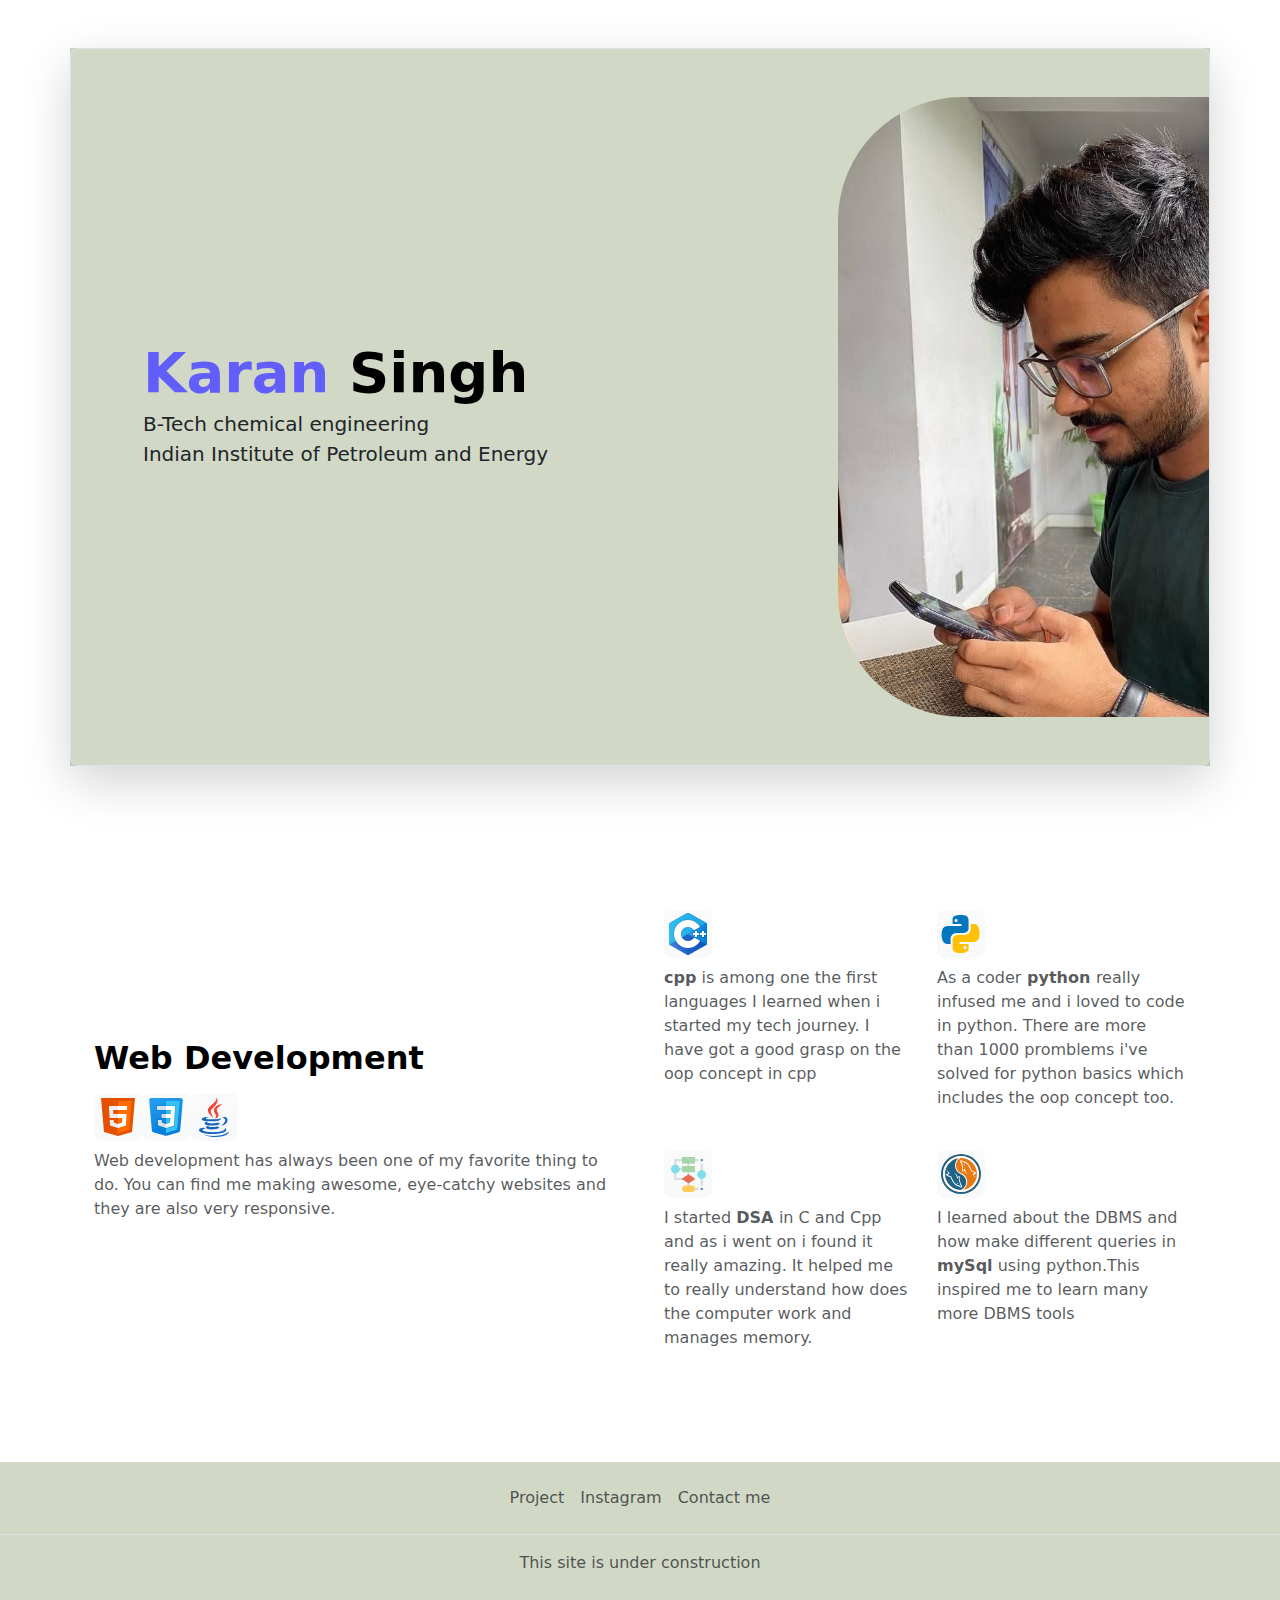
==== index.html @ 1cfde1f8 "Add files via upload" ====
<!DOCTYPE html>
<html lang="en">
    <head>
        <meta charset="UTF-8">
        <title>personal website</title>
        <link rel="stylesheet" href="./style.css">
        <link href="https://cdn.jsdelivr.net/npm/bootstrap@5.3.3/dist/css/bootstrap.min.css" rel="stylesheet" integrity="sha384-QWTKZyjpPEjISv5WaRU9OFeRpok6YctnYmDr5pNlyT2bRjXh0JMhjY6hW+ALEwIH" crossorigin="anonymous">
    </head>
    <body>
        <div class="container my-5 cont1">
            <div class="row p-4 pb-0 pe-lg-0 pt-lg-5 align-items-center rounded-3 border shadow-lg">
              <div class="col-lg-7 p-3 p-lg-5 pt-lg-3">
                <h1 class="display-4 fw-bold lh-1 text-body-emphasis"><span class="h1main ">Karan</span> Singh</h1>
                <p class="lead">B-Tech chemical engineering<br>Indian Institute of Petroleum and Energy</p>
              </div>
              <div class="col-lg-4 offset-lg-1 p-0 overflow-hidden  mb-5">
                  <img class="rounded-lg-3 imgkaran" src="./karan.jpg" alt="" width="620">
              </div>
            </div>
          </div>
          <div class="container px-4 py-5">    
            <div class="row row-cols-1 row-cols-md-2 align-items-md-center g-5 py-5">
              <div class="col d-flex flex-column align-items-start gap-2">
                <h2 class="fw-bold text-body-emphasis">Web Development</h2>
                <div class="apnaflex">
                <div class="feature-icon-small d-inline-flex align-items-center justify-content-center text-bg-light bg-gradient fs-4 rounded-3">
                    <svg xmlns="http://www.w3.org/2000/svg" x="0px" y="0px" width="100" height="100" viewBox="0 0 48 48">
                        <path fill="#E65100" d="M41,5H7l3,34l14,4l14-4L41,5L41,5z"></path><path fill="#FF6D00" d="M24 8L24 39.9 35.2 36.7 37.7 8z"></path><path fill="#FFF" d="M24,25v-4h8.6l-0.7,11.5L24,35.1v-4.2l4.1-1.4l0.3-4.5H24z M32.9,17l0.3-4H24v4H32.9z"></path><path fill="#EEE" d="M24,30.9v4.2l-7.9-2.6L15.7,27h4l0.2,2.5L24,30.9z M19.1,17H24v-4h-9.1l0.7,12H24v-4h-4.6L19.1,17z"></path>
                        </svg>
                </div>
                <div class="feature-icon-small d-inline-flex align-items-center justify-content-center text-bg-light bg-gradient fs-4 rounded-3">
                <svg xmlns="http://www.w3.org/2000/svg" x="0px" y="0px" width="100" height="100" viewBox="0 0 48 48">
                    <linearGradient id="TQDriqswrKwPOniLrPT12a_7gdY5qNXaKC0_gr1" x1="16.33" x2="32.293" y1="-2.748" y2="41.109" gradientUnits="userSpaceOnUse"><stop offset="0" stop-color="#2aa4f4"></stop><stop offset="1" stop-color="#007ad9"></stop></linearGradient><path fill="url(#TQDriqswrKwPOniLrPT12a_7gdY5qNXaKC0_gr1)" d="M7.192,7.176l2.627,29.77c0.109,1.237,0.97,2.28,2.164,2.621l10.643,3.041	c0.898,0.257,1.849,0.257,2.747,0l10.643-3.041c1.194-0.341,2.055-1.383,2.164-2.621l2.627-29.77C40.911,6.006,39.99,5,38.816,5	H9.184C8.01,5,7.089,6.006,7.192,7.176z"></path><path fill="#35c1f1" d="M24,8v31.9l9.876-2.822c0.797-0.228,1.371-0.924,1.443-1.749l2.286-26.242	C37.656,8.502,37.196,8,36.609,8H24z"></path><path fill="#fff" d="M33.1,13H24v4h4.9l-0.3,4H24v4h4.4l-0.3,4.5L24,30.9v4.2l7.9-2.6L32.6,21l0,0L33.1,13z"></path><path fill="#d6e0e9" d="M24,13v4h-8.9l-0.3-4H24z M19.4,21l0.2,4H24v-4H19.4z M19.8,27h-4l0.3,5.5l7.9,2.6v-4.2l-4.1-1.4	L19.8,27z"></path><path d="M33.1,13l-0.5,8l-0.7,11.5L24,35.1l-7.9-2.6L15.8,27h4l0.1,2.5l4.1,1.4l4.1-1.4l0.3-4.5H24h-4.4l-0.2-4H24h4.6l0.3-4H24 h-8.9l-0.3-4H24H33.1 M34.164,12H33.1H24h-9.2h-1.078l0.081,1.075l0.3,4L14.172,18H15.1H24h3.822l-0.15,2H24h-4.6h-1.051 l0.052,1.05l0.2,4L18.649,26H15.8h-1.056l0.058,1.054l0.3,5.5l0.037,0.682l0.649,0.214l7.9,2.6L24,36.153l0.313-0.103l7.9-2.6 l0.644-0.212l0.041-0.677l0.7-11.5l0.5-7.998L34.164,12L34.164,12z M20.761,26H24h3.331l-0.185,2.769L24,29.843l-3.128-1.068 l-0.073-1.815L20.761,26L20.761,26z" opacity=".05"></path><path d="M33.1,13l-0.5,8l-0.7,11.5L24,35.1l-7.9-2.6L15.8,27h4l0.1,2.5l4.1,1.4l4.1-1.4l0.3-4.5H24h-4.4l-0.2-4H24h4.6l0.3-4H24 h-8.9l-0.3-4H24H33.1 M33.632,12.5H33.1H24h-9.2h-0.539l0.04,0.537l0.3,4l0.035,0.463H15.1H24h4.361l-0.225,3H24h-4.6h-0.526 l0.026,0.525l0.2,4l0.024,0.475H19.6H24h3.866l-0.242,3.634L24,30.372l-3.614-1.234L20.3,26.98L20.28,26.5H19.8h-4h-0.528 l0.029,0.527l0.3,5.5l0.019,0.341l0.324,0.107l7.9,2.6L24,35.626l0.156-0.051l7.9-2.6l0.322-0.106l0.021-0.339l0.7-11.5l0.5-7.999 L33.632,12.5L33.632,12.5z" opacity=".07"></path>
                    </svg>
                </div>
                <div class="feature-icon-small d-inline-flex align-items-center justify-content-center text-bg-light bg-gradient fs-4 rounded-3">
                    <svg xmlns="http://www.w3.org/2000/svg" x="0px" y="0px" width="100" height="100" viewBox="0 0 48 48">
                        <path fill="#F44336" d="M23.65,24.898c-0.998-1.609-1.722-2.943-2.725-5.455C19.229,15.2,31.24,11.366,26.37,3.999c2.111,5.089-7.577,8.235-8.477,12.473C17.07,20.37,23.645,24.898,23.65,24.898z"></path><path fill="#F44336" d="M23.878,17.27c-0.192,2.516,2.229,3.857,2.299,5.695c0.056,1.496-1.447,2.743-1.447,2.743s2.728-0.536,3.579-2.818c0.945-2.534-1.834-4.269-1.548-6.298c0.267-1.938,6.031-5.543,6.031-5.543S24.311,11.611,23.878,17.27z"></path><g><path fill="#1565C0" d="M32.084 25.055c1.754-.394 3.233.723 3.233 2.01 0 2.901-4.021 5.643-4.021 5.643s6.225-.742 6.225-5.505C37.521 24.053 34.464 23.266 32.084 25.055zM29.129 27.395c0 0 1.941-1.383 2.458-1.902-4.763 1.011-15.638 1.147-15.638.269 0-.809 3.507-1.638 3.507-1.638s-7.773-.112-7.773 2.181C11.683 28.695 21.858 28.866 29.129 27.395z"></path><path fill="#1565C0" d="M27.935,29.571c-4.509,1.499-12.814,1.02-10.354-0.993c-1.198,0-2.974,0.963-2.974,1.889c0,1.857,8.982,3.291,15.63,0.572L27.935,29.571z"></path><path fill="#1565C0" d="M18.686,32.739c-1.636,0-2.695,1.054-2.695,1.822c0,2.391,9.76,2.632,13.627,0.205l-2.458-1.632C24.271,34.404,17.014,34.579,18.686,32.739z"></path><path fill="#1565C0" d="M36.281,36.632c0-0.936-1.055-1.377-1.433-1.588c2.228,5.373-22.317,4.956-22.317,1.784c0-0.721,1.807-1.427,3.477-1.093l-1.42-0.839C11.26,34.374,9,35.837,9,37.017C9,42.52,36.281,42.255,36.281,36.632z"></path><path fill="#1565C0" d="M39,38.604c-4.146,4.095-14.659,5.587-25.231,3.057C24.341,46.164,38.95,43.628,39,38.604z"></path></g>
                        </svg>
                    </div>
                </div>
                <p class="text-body-secondary">Web development has always been one of my favorite thing to do. You can find me making awesome, eye-catchy websites and they are also very responsive.</p>
              </div>
        
              <div class="col">
                <div class="row row-cols-1 row-cols-sm-2 g-4">
                  <div class="col d-flex flex-column gap-2">
                    <div class="feature-icon-small d-inline-flex align-items-center justify-content-center text-bg-light bg-gradient fs-4 rounded-3">
                        <svg xmlns="http://www.w3.org/2000/svg" x="0px" y="0px" width="100" height="100" viewBox="0 0 48 48">
                            <linearGradient id="Ey3AfYdg0JtJGx7I73Eu7a_TpULddJc4gTh_gr1" x1="5" x2="43" y1="24" y2="24" gradientUnits="userSpaceOnUse"><stop offset=".002" stop-color="#427fdb"></stop><stop offset=".397" stop-color="#2668cb"></stop><stop offset=".763" stop-color="#1358bf"></stop><stop offset="1" stop-color="#0c52bb"></stop></linearGradient><path fill="url(#Ey3AfYdg0JtJGx7I73Eu7a_TpULddJc4gTh_gr1)" fill-rule="evenodd" d="M22.903,3.286c0.679-0.381,1.515-0.381,2.193,0	c3.355,1.883,13.451,7.551,16.807,9.434C42.582,13.1,43,13.804,43,14.566c0,3.766,0,15.101,0,18.867	c0,0.762-0.418,1.466-1.097,1.847c-3.355,1.883-13.451,7.551-16.807,9.434c-0.679,0.381-1.515,0.381-2.193,0	c-3.355-1.883-13.451-7.551-16.807-9.434C5.418,34.899,5,34.196,5,33.434c0-3.766,0-15.101,0-18.867	c0-0.762,0.418-1.466,1.097-1.847C9.451,10.837,19.549,5.169,22.903,3.286z" clip-rule="evenodd"></path><linearGradient id="Ey3AfYdg0JtJGx7I73Eu7b_TpULddJc4gTh_gr2" x1="5" x2="42.487" y1="18.702" y2="18.702" gradientUnits="userSpaceOnUse"><stop offset="0" stop-color="#32bdef"></stop><stop offset="1" stop-color="#1ea2e4"></stop></linearGradient><path fill="url(#Ey3AfYdg0JtJGx7I73Eu7b_TpULddJc4gTh_gr2)" fill-rule="evenodd" d="M5.304,34.404C5.038,34.048,5,33.71,5,33.255c0-3.744,0-15.014,0-18.759c0-0.758,0.417-1.458,1.094-1.836	c3.343-1.872,13.405-7.507,16.748-9.38c0.677-0.379,1.594-0.371,2.271,0.008c3.343,1.872,13.371,7.459,16.714,9.331	c0.27,0.152,0.476,0.335,0.66,0.576L5.304,34.404z" clip-rule="evenodd"></path><path fill="#fff" fill-rule="evenodd" d="M24,10c7.727,0,14,6.273,14,14s-6.273,14-14,14s-14-6.273-14-14	S16.273,10,24,10z M24,17c3.863,0,7,3.136,7,7c0,3.863-3.137,7-7,7s-7-3.137-7-7C17,20.136,20.136,17,24,17z" clip-rule="evenodd"></path><linearGradient id="Ey3AfYdg0JtJGx7I73Eu7c_TpULddJc4gTh_gr3" x1="23.593" x2="43" y1="23.852" y2="23.852" gradientUnits="userSpaceOnUse"><stop offset="0" stop-color="#2aa4f4"></stop><stop offset="1" stop-color="#007ad9"></stop></linearGradient><path fill="url(#Ey3AfYdg0JtJGx7I73Eu7c_TpULddJc4gTh_gr3)" fill-rule="evenodd" d="M42.485,13.205c0.516,0.483,0.506,1.211,0.506,1.784c0,3.795-0.032,14.589,0.009,18.384c0.004,0.396-0.127,0.813-0.323,1.127	L23.593,24L42.485,13.205z" clip-rule="evenodd"></path><g opacity=".05"><path d="M33,21v2h2v2h-2v2h-2v-2h-2v-2h2v-2H33 M34,20h-1h-2h-1v1v1h-1h-1v1v2v1h1h1v1v1h1h2h1v-1v-1h1h1v-1v-2v-1h-1h-1v-1V20 L34,20z"></path><path d="M40,21v2h2v2h-2v2h-2v-2h-2v-2h2v-2H40 M41,20h-1h-2h-1v1v1h-1h-1v1v2v1h1h1v1v1h1h2h1v-1v-1h1h1v-1v-2v-1h-1h-1v-1V20 L41,20z"></path></g><g opacity=".07"><path d="M33,21v2h2v2h-2v2h-2v-2h-2v-2h2v-2H33 M33.5,20.5H33h-2h-0.5V21v1.5H29h-0.5V23v2v0.5H29h1.5V27v0.5H31h2h0.5V27v-1.5H35 h0.5V25v-2v-0.5H35h-1.5V21V20.5L33.5,20.5z"></path><path d="M40,21v2h2v2h-2v2h-2v-2h-2v-2h2v-2H40 M40.5,20.5H40h-2h-0.5V21v1.5H36h-0.5V23v2v0.5H36h1.5V27v0.5H38h2h0.5V27v-1.5H42 h0.5V25v-2v-0.5H42h-1.5V21V20.5L40.5,20.5z"></path></g><polygon fill="#fff" points="33,21 31,21 31,23 29,23 29,25 31,25 31,27 33,27 33,25 35,25 35,23 33,23"></polygon><polygon fill="#fff" points="42,23 40,23 40,21 38,21 38,23 36,23 36,25 38,25 38,27 40,27 40,25 42,25"></polygon><g><path d="M24,10c5.128,0,9.602,2.771,12.041,6.887l-6.073,3.47C28.737,18.347,26.527,17,24,17c-3.864,0-7,3.136-7,7 c0,3.863,3.137,7,7,7c2.57,0,4.812-1.392,6.029-3.459l6.132,3.374C33.75,35.142,29.21,38,24,38c-7.727,0-14-6.273-14-14 S16.273,10,24,10 M24,9C15.729,9,9,15.729,9,24s6.729,15,15,15c5.367,0,10.36-2.908,13.03-7.59l0.503-0.882l-0.89-0.49 l-6.132-3.374l-0.851-0.468l-0.493,0.837C28.09,28.863,26.11,30,24,30c-3.308,0-6-2.692-6-6s2.692-6,6-6 c2.099,0,4.011,1.076,5.115,2.879l0.507,0.828l0.842-0.481l6.073-3.47l0.882-0.504l-0.518-0.874C34.205,11.827,29.262,9,24,9L24,9 z" opacity=".05"></path><path d="M24,10c5.128,0,9.602,2.771,12.041,6.887l-6.073,3.47C28.737,18.347,26.527,17,24,17c-3.864,0-7,3.136-7,7 c0,3.863,3.137,7,7,7c2.57,0,4.812-1.392,6.029-3.459l6.132,3.374C33.75,35.142,29.21,38,24,38c-7.727,0-14-6.273-14-14 S16.273,10,24,10 M24,9.5C16.005,9.5,9.5,16.005,9.5,24S16.005,38.5,24,38.5c5.188,0,10.014-2.812,12.595-7.337l0.252-0.441 l-0.445-0.245l-6.132-3.374l-0.425-0.234l-0.246,0.418C28.431,29.269,26.286,30.5,24,30.5c-3.584,0-6.5-2.916-6.5-6.5 s2.916-6.5,6.5-6.5c2.275,0,4.346,1.166,5.542,3.118l0.253,0.414l0.421-0.241l6.073-3.47l0.441-0.252l-0.259-0.437 C33.864,12.233,29.086,9.5,24,9.5L24,9.5z" opacity=".07"></path></g>
                            </svg>
                    </div>
                    <p class="text-body-secondary"><span class="bold">cpp</span> is among one the first languages I learned when i started my tech journey. I have got a good grasp on the oop concept in cpp </p>
                  </div>
        
                  <div class="col d-flex flex-column gap-2">
                    <div class="feature-icon-small d-inline-flex align-items-center justify-content-center text-bg-light bg-gradient fs-4 rounded-3">
                        <svg xmlns="http://www.w3.org/2000/svg" x="0px" y="0px" width="100" height="100" viewBox="0 0 48 48">
                            <path fill="#0277BD" d="M24.047,5c-1.555,0.005-2.633,0.142-3.936,0.367c-3.848,0.67-4.549,2.077-4.549,4.67V14h9v2H15.22h-4.35c-2.636,0-4.943,1.242-5.674,4.219c-0.826,3.417-0.863,5.557,0,9.125C5.851,32.005,7.294,34,9.931,34h3.632v-5.104c0-2.966,2.686-5.896,5.764-5.896h7.236c2.523,0,5-1.862,5-4.377v-8.586c0-2.439-1.759-4.263-4.218-4.672C27.406,5.359,25.589,4.994,24.047,5z M19.063,9c0.821,0,1.5,0.677,1.5,1.502c0,0.833-0.679,1.498-1.5,1.498c-0.837,0-1.5-0.664-1.5-1.498C17.563,9.68,18.226,9,19.063,9z"></path><path fill="#FFC107" d="M23.078,43c1.555-0.005,2.633-0.142,3.936-0.367c3.848-0.67,4.549-2.077,4.549-4.67V34h-9v-2h9.343h4.35c2.636,0,4.943-1.242,5.674-4.219c0.826-3.417,0.863-5.557,0-9.125C41.274,15.995,39.831,14,37.194,14h-3.632v5.104c0,2.966-2.686,5.896-5.764,5.896h-7.236c-2.523,0-5,1.862-5,4.377v8.586c0,2.439,1.759,4.263,4.218,4.672C19.719,42.641,21.536,43.006,23.078,43z M28.063,39c-0.821,0-1.5-0.677-1.5-1.502c0-0.833,0.679-1.498,1.5-1.498c0.837,0,1.5,0.664,1.5,1.498C29.563,38.32,28.899,39,28.063,39z"></path>
                            </svg>
                    </div>
                    <p class="text-body-secondary">As a coder<span class="bold"> python </span>really infused me and i loved to code in python. There are more than 1000 promblems i've solved for python basics which includes the oop concept too.</p>
                  </div>
        
                  <div class="col d-flex flex-column gap-2">
                    <div class="feature-icon-small d-inline-flex align-items-center justify-content-center text-bg-light bg-gradient fs-4 rounded-3">
                      <img src="./algorithm.png" height="35px"/>
                    </div>
                    <p class="text-body-secondary">I started <span class="bold">DSA </span>in C and Cpp and as i went on i found it really amazing. It helped me to really understand how does the computer work and manages memory.</p>
                  </div>
        
                  <div class="col d-flex flex-column gap-2">
                    <div class="feature-icon-small d-inline-flex align-items-center justify-content-center text-bg-light bg-gradient fs-4 rounded-3">
                        <svg xmlns="http://www.w3.org/2000/svg" x="0px" y="0px" width="100" height="100" viewBox="0 0 48 48">
                            <circle cx="24" cy="24" r="20" fill="#216287"></circle><circle cx="24" cy="24" r="18" fill="#e87912"></circle><path fill="#216287" d="M29.69,31.95c0,4.35-3.09,7.98-7.19,8.82l-0.55,0.1C13.53,39.87,7,32.7,7,24c0-9.39,7.61-17,17-17 c0.17,0,0.35,0,0.52,0.01c-3.5,1.23-6.02,4.56-6.02,8.49c0,1.49,0.36,2.9,1.01,4.14c0.86,1.66,2.3,2.94,3.97,3.78l1.22,0.61 c1.67,0.84,3.12,2.12,3.98,3.78C29.32,29.05,29.69,30.46,29.69,31.95z"></path><path fill="#fff" d="M24,6C14.059,6,6,14.059,6,24c0,8.671,6.132,15.906,14.295,17.614l0.012,0.063l0.159-0.029 C21.609,41.876,22.79,42,24,42c9.941,0,18-8.059,18-18C42,14.059,33.941,6,24,6z M8,24c0-7.935,5.813-14.521,13.4-15.769 C19.309,9.994,18,12.626,18,15.5c0,1.519,0.367,3.029,1.062,4.368c0.865,1.668,2.316,3.051,4.197,3.996l1.219,0.613 c1.691,0.852,2.991,2.084,3.759,3.564c0.63,1.214,0.949,2.528,0.949,3.907c0,3.645-2.35,6.857-5.711,8.024 C14.897,39.693,8,32.645,8,24z M25.905,39.876c2.599-1.721,4.281-4.668,4.281-7.927c0-1.52-0.367-3.029-1.062-4.368 c-0.865-1.668-2.316-3.051-4.197-3.996l-1.219-0.613c-1.692-0.852-2.991-2.083-3.759-3.564C19.319,18.193,19,16.879,19,15.5 c0-3.173,1.781-6.017,4.464-7.473C23.643,8.021,23.819,8,24,8c8.822,0,16,7.178,16,16C40,32.177,33.831,38.93,25.905,39.876z"></path><path fill="#fff" d="M38.458,27.528c-0.776-0.927-2.018-1.829-2.809-3.135c-0.111-0.184-0.053-0.407,0.135-0.507 C36.799,23.342,36.978,23.441,38,23c-1-1-2.037-1.36-3.681-1.774c-0.322-0.067-0.507-0.337-0.561-0.634 c-0.088-0.323-0.275-0.87-0.471-1.307c-1.421-2.871-3.192-6.625-6.786-6.907c-0.237-0.003-0.463-0.099-0.62-0.257 c-0.453-0.432-1.087-0.967-1.67-1.055c-0.115,0.011-0.057-0.028-0.146,0.054c-0.233,0.273-0.186,0.283-0.026,0.63 c0.216,0.369,0.628,0.791,1.033,1.208c0.411,0.531,0.126,1.308,0.396,1.904c0.111,0.423,0.344,0.923,0.603,1.229 c0.125,0.161,0.163,0.365,0.124,0.55c-0.288,1.377-0.491,2.862-0.212,4.241c0.006,0.147,0.15,0.202,0.256,0.149 c0.033-0.026,0.032-0.008,0.16-0.233C26.556,20.448,27.675,18.307,28,19c0.473,1.538,1.13,4.53,2.522,5.455 c0.059,0.025,0.013,0.122-0.045,0.089c-1.454-0.751-2.631-2.682-2.978-3.984c-0.27,0.023-0.512,0.242-0.648,0.493 c-0.205,0.719-1.26,0.756-1.449-0.013c-0.076-0.298-0.138-0.6-0.167-0.905c-0.111-1.11-0.041-2.753,0.211-3.582 c-0.704-0.76-1.098-2.227-1.005-2.995c-0.413-0.418-0.847-0.829-1.17-1.344c-0.608-0.774-0.076-2.132,0.967-2.083 c0.924,0.077,1.672,0.707,2.33,1.301c0.729-0.065,2.173,0.444,2.982,0.991c1.834,1.191,2.799,3.236,3.847,5.078 c0.409,0.836,1.142,2.25,1.123,2.924c1.866,0.578,3.975,1.277,5.039,3.046c0.019,0.035,0.001,0.08-0.038,0.091 c0,0-2.9,0.91-2.9,0.91l1.921,3C38.575,27.522,38.495,27.584,38.458,27.528L38.458,27.528z"></path><path fill="#fff" d="M27.046,13.688l0.833,1.189C27.879,14.878,28.83,13.53,27.046,13.688z"></path><g><path fill="#fff" d="M9.762,20.071c0.776,0.927,2.018,1.829,2.809,3.135c0.111,0.184,0.053,0.407-0.135,0.507 c-1.015,0.543-1.193,0.444-2.215,0.886c1,1,2.037,1.36,3.681,1.774c0.322,0.067,0.507,0.337,0.561,0.634 c0.088,0.323,0.275,0.87,0.471,1.307c1.421,2.871,3.192,6.625,6.786,6.907c0.237,0.003,0.463,0.099,0.62,0.257 c0.453,0.432,1.087,0.967,1.67,1.055c0.115-0.011,0.057,0.028,0.146-0.054c0.233-0.273,0.186-0.283,0.026-0.63 c-0.216-0.369-0.628-0.791-1.033-1.208c-0.411-0.531-0.126-1.308-0.396-1.904c-0.111-0.423-0.344-0.923-0.603-1.229 c-0.125-0.161-0.163-0.365-0.124-0.55c0.288-1.377,0.491-2.862,0.212-4.241c-0.006-0.147-0.15-0.202-0.256-0.149 c-0.033,0.026-0.032,0.008-0.16,0.233c-0.158,0.348-1.277,2.49-1.602,1.796c-0.473-1.538-1.13-4.53-2.522-5.455 c-0.059-0.025-0.013-0.122,0.045-0.089c1.454,0.751,2.631,2.682,2.978,3.984c0.27-0.023,0.512-0.242,0.648-0.493 c0.205-0.719,1.26-0.756,1.449,0.013c0.076,0.298,0.138,0.6,0.167,0.905c0.111,1.11,0.041,2.753-0.211,3.582 c0.704,0.76,1.098,2.227,1.005,2.995c0.413,0.418,0.847,0.829,1.17,1.344c0.608,0.774,0.076,2.132-0.967,2.083 c-0.924-0.077-1.672-0.707-2.33-1.301c-0.729,0.065-2.173-0.444-2.982-0.991c-1.834-1.191-2.799-3.236-3.847-5.078 c-0.409-0.836-1.142-2.25-1.123-2.924c-1.866-0.578-3.975-1.277-5.039-3.046c-0.019-0.035-0.001-0.08,0.038-0.091 c0,0,2.9-0.91,2.9-0.91l-1.921-3C9.645,20.077,9.725,20.016,9.762,20.071L9.762,20.071z"></path><path fill="#fff" d="M21.174,33.911l-0.833-1.189C20.342,32.722,19.39,34.07,21.174,33.911z"></path></g>
                            </svg>
                    </div>
                    <p class="text-body-secondary">I learned about the DBMS and how make different queries in <span class="bold"> mySql</span> using python.This inspired me to learn many more DBMS tools </p>
                  </div>
                </div>
              </div>
            </div>
          </div>
          <div class="apnadiv2">
          <footer class="py-3">
            <ul class="nav justify-content-center border-bottom pb-3 mb-3">
              <li class="nav-item"><a href="https://karanirl.github.io/karanportfolio/" class="nav-link px-2 text-body-secondary">Project</a></li>
              <li class="nav-item"><a href="https://www.instagram.com/_karanirl?igsh=emV4dHYxeWtlMjl0" class="nav-link px-2 text-body-secondary">Instagram</a></li>
              <li class="nav-item"><a href="./contact-me.html" class="nav-link px-2 text-body-secondary">Contact me</a></li>
           
            </ul>
            <p class="text-center text-body-secondary">This site is under construction</p>
          </footer>
        </div>
    
    </body>
</html>
---- style.css ----
.imgkaran{
    border-radius: 20%;
    background-color: #EEEEEE;
}
.h1main{
    color: #615EFC;
}
.gradient-background1 {
    background: linear-gradient(300deg, #00bfff, #ff4c68, #ef8172);
    background-size: 180% 180%;
        animation: gradient-animation 8s ease infinite;
      }
      
      @keyframes gradient-animation {
        0% {
          background-position: 0% 50%;
        }
        50% {
          background-position: 100% 50%;
        }
        100% {
          background-position: 0% 50%;
        }
      }
      .gradient-background2 {
        background: linear-gradient(300deg, #00bfff, green, pink);
        background-size: 180% 180%;
            animation: gradient-animation 8s ease infinite;
          }
          
          @keyframes gradient-animation {
            0% {
              background-position: 0% 50%;
            }
            50% {
              background-position: 100% 50%;
            }
            100% {
              background-position: 0% 50%;
            }
          }

.cont1{
    background-color: #D1D8C5;
}
.feature-icon-small {
    width: 3rem;
    height: 3rem;
}
.apnaflex{
    display: flex;
}
.bold{
    font-weight: 900;
}
.apnadiv2{
    background-color:#D1D8C5;
}
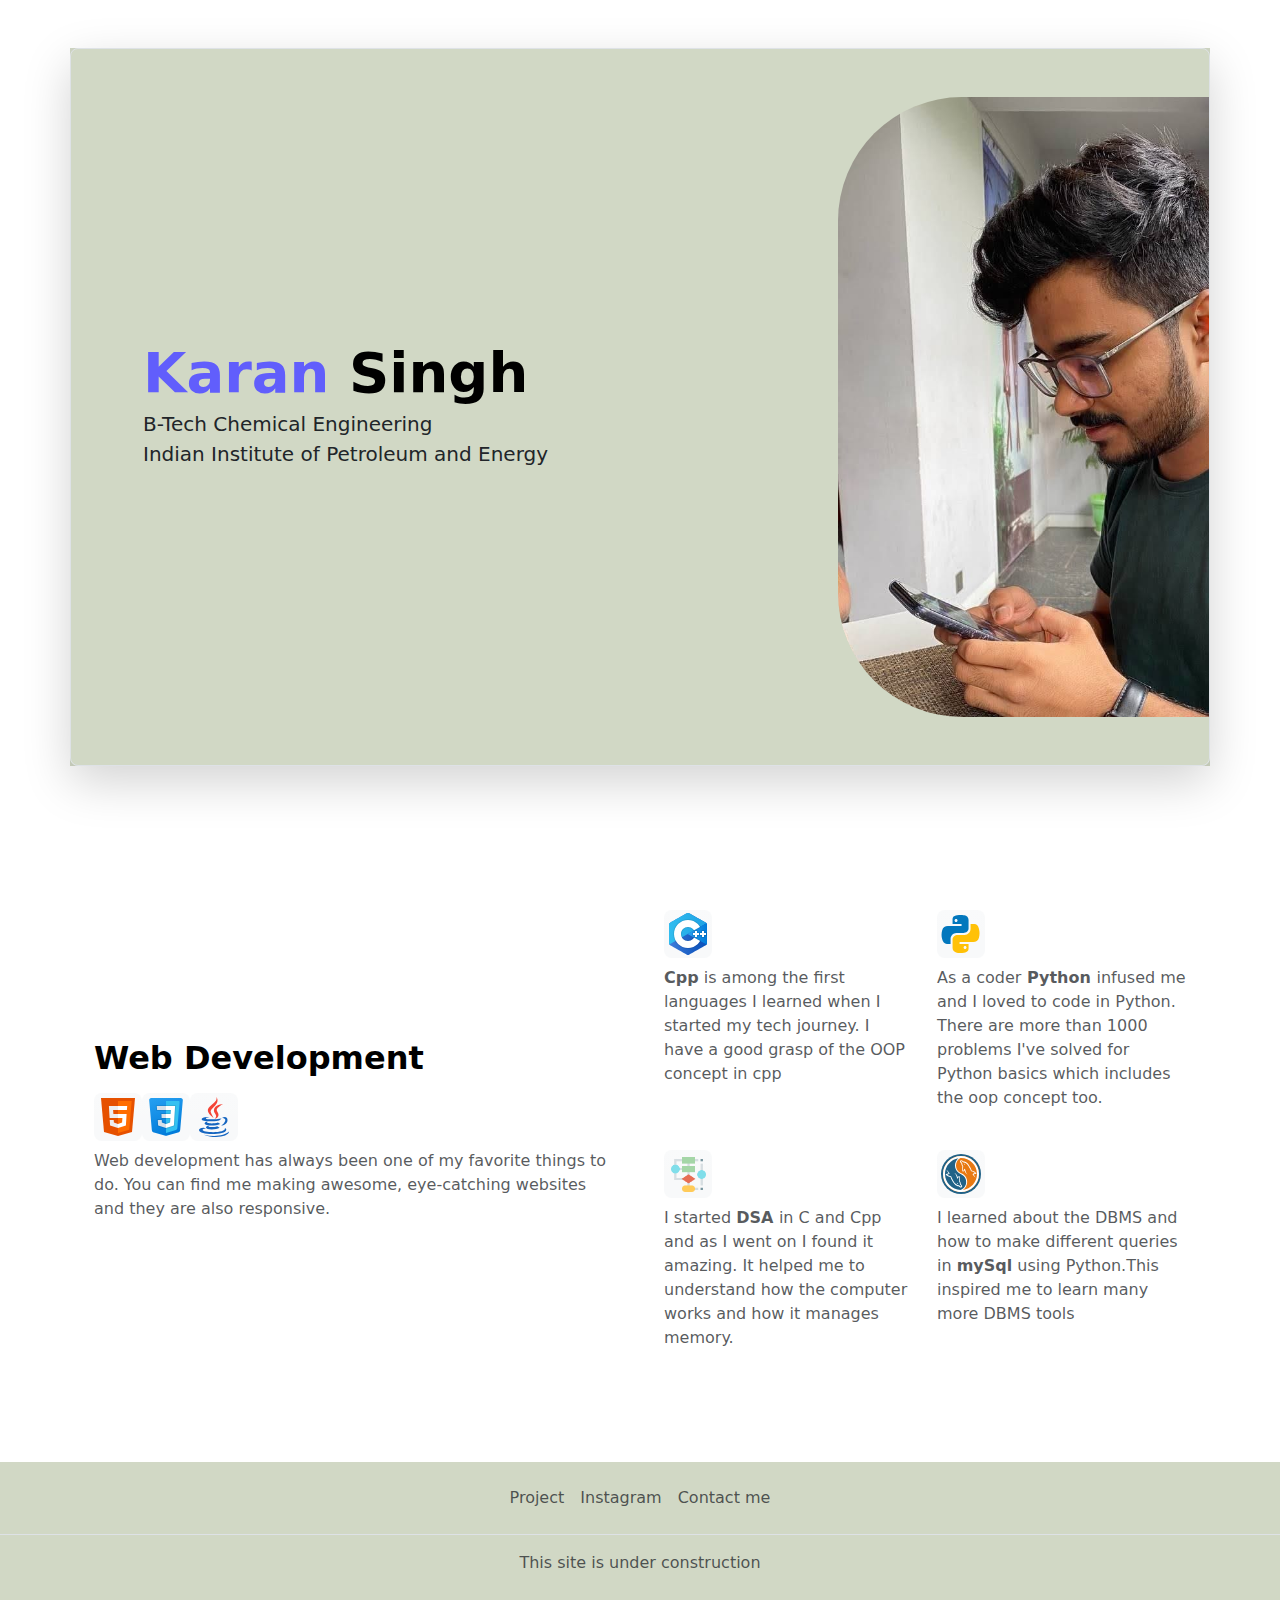
==== commit c16353da: "Update index.html" ====
--- a/index.html
+++ b/index.html
@@ -11,7 +11,7 @@
             <div class="row p-4 pb-0 pe-lg-0 pt-lg-5 align-items-center rounded-3 border shadow-lg">
               <div class="col-lg-7 p-3 p-lg-5 pt-lg-3">
                 <h1 class="display-4 fw-bold lh-1 text-body-emphasis"><span class="h1main ">Karan</span> Singh</h1>
-                <p class="lead">B-Tech chemical engineering<br>Indian Institute of Petroleum and Energy</p>
+                <p class="lead">B-Tech Chemical Engineering<br>Indian Institute of Petroleum and Energy</p>
               </div>
               <div class="col-lg-4 offset-lg-1 p-0 overflow-hidden  mb-5">
                   <img class="rounded-lg-3 imgkaran" src="./karan.jpg" alt="" width="620">
@@ -39,7 +39,7 @@
                         </svg>
                     </div>
                 </div>
-                <p class="text-body-secondary">Web development has always been one of my favorite thing to do. You can find me making awesome, eye-catchy websites and they are also very responsive.</p>
+                <p class="text-body-secondary">Web development has always been one of my favorite things to do. You can find me making awesome, eye-catching websites and they are also responsive.</p>
               </div>
         
               <div class="col">
@@ -50,7 +50,7 @@
                             <linearGradient id="Ey3AfYdg0JtJGx7I73Eu7a_TpULddJc4gTh_gr1" x1="5" x2="43" y1="24" y2="24" gradientUnits="userSpaceOnUse"><stop offset=".002" stop-color="#427fdb"></stop><stop offset=".397" stop-color="#2668cb"></stop><stop offset=".763" stop-color="#1358bf"></stop><stop offset="1" stop-color="#0c52bb"></stop></linearGradient><path fill="url(#Ey3AfYdg0JtJGx7I73Eu7a_TpULddJc4gTh_gr1)" fill-rule="evenodd" d="M22.903,3.286c0.679-0.381,1.515-0.381,2.193,0	c3.355,1.883,13.451,7.551,16.807,9.434C42.582,13.1,43,13.804,43,14.566c0,3.766,0,15.101,0,18.867	c0,0.762-0.418,1.466-1.097,1.847c-3.355,1.883-13.451,7.551-16.807,9.434c-0.679,0.381-1.515,0.381-2.193,0	c-3.355-1.883-13.451-7.551-16.807-9.434C5.418,34.899,5,34.196,5,33.434c0-3.766,0-15.101,0-18.867	c0-0.762,0.418-1.466,1.097-1.847C9.451,10.837,19.549,5.169,22.903,3.286z" clip-rule="evenodd"></path><linearGradient id="Ey3AfYdg0JtJGx7I73Eu7b_TpULddJc4gTh_gr2" x1="5" x2="42.487" y1="18.702" y2="18.702" gradientUnits="userSpaceOnUse"><stop offset="0" stop-color="#32bdef"></stop><stop offset="1" stop-color="#1ea2e4"></stop></linearGradient><path fill="url(#Ey3AfYdg0JtJGx7I73Eu7b_TpULddJc4gTh_gr2)" fill-rule="evenodd" d="M5.304,34.404C5.038,34.048,5,33.71,5,33.255c0-3.744,0-15.014,0-18.759c0-0.758,0.417-1.458,1.094-1.836	c3.343-1.872,13.405-7.507,16.748-9.38c0.677-0.379,1.594-0.371,2.271,0.008c3.343,1.872,13.371,7.459,16.714,9.331	c0.27,0.152,0.476,0.335,0.66,0.576L5.304,34.404z" clip-rule="evenodd"></path><path fill="#fff" fill-rule="evenodd" d="M24,10c7.727,0,14,6.273,14,14s-6.273,14-14,14s-14-6.273-14-14	S16.273,10,24,10z M24,17c3.863,0,7,3.136,7,7c0,3.863-3.137,7-7,7s-7-3.137-7-7C17,20.136,20.136,17,24,17z" clip-rule="evenodd"></path><linearGradient id="Ey3AfYdg0JtJGx7I73Eu7c_TpULddJc4gTh_gr3" x1="23.593" x2="43" y1="23.852" y2="23.852" gradientUnits="userSpaceOnUse"><stop offset="0" stop-color="#2aa4f4"></stop><stop offset="1" stop-color="#007ad9"></stop></linearGradient><path fill="url(#Ey3AfYdg0JtJGx7I73Eu7c_TpULddJc4gTh_gr3)" fill-rule="evenodd" d="M42.485,13.205c0.516,0.483,0.506,1.211,0.506,1.784c0,3.795-0.032,14.589,0.009,18.384c0.004,0.396-0.127,0.813-0.323,1.127	L23.593,24L42.485,13.205z" clip-rule="evenodd"></path><g opacity=".05"><path d="M33,21v2h2v2h-2v2h-2v-2h-2v-2h2v-2H33 M34,20h-1h-2h-1v1v1h-1h-1v1v2v1h1h1v1v1h1h2h1v-1v-1h1h1v-1v-2v-1h-1h-1v-1V20 L34,20z"></path><path d="M40,21v2h2v2h-2v2h-2v-2h-2v-2h2v-2H40 M41,20h-1h-2h-1v1v1h-1h-1v1v2v1h1h1v1v1h1h2h1v-1v-1h1h1v-1v-2v-1h-1h-1v-1V20 L41,20z"></path></g><g opacity=".07"><path d="M33,21v2h2v2h-2v2h-2v-2h-2v-2h2v-2H33 M33.5,20.5H33h-2h-0.5V21v1.5H29h-0.5V23v2v0.5H29h1.5V27v0.5H31h2h0.5V27v-1.5H35 h0.5V25v-2v-0.5H35h-1.5V21V20.5L33.5,20.5z"></path><path d="M40,21v2h2v2h-2v2h-2v-2h-2v-2h2v-2H40 M40.5,20.5H40h-2h-0.5V21v1.5H36h-0.5V23v2v0.5H36h1.5V27v0.5H38h2h0.5V27v-1.5H42 h0.5V25v-2v-0.5H42h-1.5V21V20.5L40.5,20.5z"></path></g><polygon fill="#fff" points="33,21 31,21 31,23 29,23 29,25 31,25 31,27 33,27 33,25 35,25 35,23 33,23"></polygon><polygon fill="#fff" points="42,23 40,23 40,21 38,21 38,23 36,23 36,25 38,25 38,27 40,27 40,25 42,25"></polygon><g><path d="M24,10c5.128,0,9.602,2.771,12.041,6.887l-6.073,3.47C28.737,18.347,26.527,17,24,17c-3.864,0-7,3.136-7,7 c0,3.863,3.137,7,7,7c2.57,0,4.812-1.392,6.029-3.459l6.132,3.374C33.75,35.142,29.21,38,24,38c-7.727,0-14-6.273-14-14 S16.273,10,24,10 M24,9C15.729,9,9,15.729,9,24s6.729,15,15,15c5.367,0,10.36-2.908,13.03-7.59l0.503-0.882l-0.89-0.49 l-6.132-3.374l-0.851-0.468l-0.493,0.837C28.09,28.863,26.11,30,24,30c-3.308,0-6-2.692-6-6s2.692-6,6-6 c2.099,0,4.011,1.076,5.115,2.879l0.507,0.828l0.842-0.481l6.073-3.47l0.882-0.504l-0.518-0.874C34.205,11.827,29.262,9,24,9L24,9 z" opacity=".05"></path><path d="M24,10c5.128,0,9.602,2.771,12.041,6.887l-6.073,3.47C28.737,18.347,26.527,17,24,17c-3.864,0-7,3.136-7,7 c0,3.863,3.137,7,7,7c2.57,0,4.812-1.392,6.029-3.459l6.132,3.374C33.75,35.142,29.21,38,24,38c-7.727,0-14-6.273-14-14 S16.273,10,24,10 M24,9.5C16.005,9.5,9.5,16.005,9.5,24S16.005,38.5,24,38.5c5.188,0,10.014-2.812,12.595-7.337l0.252-0.441 l-0.445-0.245l-6.132-3.374l-0.425-0.234l-0.246,0.418C28.431,29.269,26.286,30.5,24,30.5c-3.584,0-6.5-2.916-6.5-6.5 s2.916-6.5,6.5-6.5c2.275,0,4.346,1.166,5.542,3.118l0.253,0.414l0.421-0.241l6.073-3.47l0.441-0.252l-0.259-0.437 C33.864,12.233,29.086,9.5,24,9.5L24,9.5z" opacity=".07"></path></g>
                             </svg>
                     </div>
-                    <p class="text-body-secondary"><span class="bold">cpp</span> is among one the first languages I learned when i started my tech journey. I have got a good grasp on the oop concept in cpp </p>
+                    <p class="text-body-secondary"><span class="bold">Cpp</span> is among the first languages I learned when I started my tech journey. I have a good grasp of the OOP concept in cpp </p>
                   </div>
         
                   <div class="col d-flex flex-column gap-2">
@@ -59,14 +59,14 @@
                             <path fill="#0277BD" d="M24.047,5c-1.555,0.005-2.633,0.142-3.936,0.367c-3.848,0.67-4.549,2.077-4.549,4.67V14h9v2H15.22h-4.35c-2.636,0-4.943,1.242-5.674,4.219c-0.826,3.417-0.863,5.557,0,9.125C5.851,32.005,7.294,34,9.931,34h3.632v-5.104c0-2.966,2.686-5.896,5.764-5.896h7.236c2.523,0,5-1.862,5-4.377v-8.586c0-2.439-1.759-4.263-4.218-4.672C27.406,5.359,25.589,4.994,24.047,5z M19.063,9c0.821,0,1.5,0.677,1.5,1.502c0,0.833-0.679,1.498-1.5,1.498c-0.837,0-1.5-0.664-1.5-1.498C17.563,9.68,18.226,9,19.063,9z"></path><path fill="#FFC107" d="M23.078,43c1.555-0.005,2.633-0.142,3.936-0.367c3.848-0.67,4.549-2.077,4.549-4.67V34h-9v-2h9.343h4.35c2.636,0,4.943-1.242,5.674-4.219c0.826-3.417,0.863-5.557,0-9.125C41.274,15.995,39.831,14,37.194,14h-3.632v5.104c0,2.966-2.686,5.896-5.764,5.896h-7.236c-2.523,0-5,1.862-5,4.377v8.586c0,2.439,1.759,4.263,4.218,4.672C19.719,42.641,21.536,43.006,23.078,43z M28.063,39c-0.821,0-1.5-0.677-1.5-1.502c0-0.833,0.679-1.498,1.5-1.498c0.837,0,1.5,0.664,1.5,1.498C29.563,38.32,28.899,39,28.063,39z"></path>
                             </svg>
                     </div>
-                    <p class="text-body-secondary">As a coder<span class="bold"> python </span>really infused me and i loved to code in python. There are more than 1000 promblems i've solved for python basics which includes the oop concept too.</p>
+                    <p class="text-body-secondary">As a coder<span class="bold"> Python </span> infused me and I loved to code in Python. There are more than 1000 problems I've solved for Python basics which includes the oop concept too.</p>
                   </div>
         
                   <div class="col d-flex flex-column gap-2">
                     <div class="feature-icon-small d-inline-flex align-items-center justify-content-center text-bg-light bg-gradient fs-4 rounded-3">
                       <img src="./algorithm.png" height="35px"/>
                     </div>
-                    <p class="text-body-secondary">I started <span class="bold">DSA </span>in C and Cpp and as i went on i found it really amazing. It helped me to really understand how does the computer work and manages memory.</p>
+                    <p class="text-body-secondary">I started <span class="bold">DSA </span>in C and Cpp and as I went on I found it amazing. It helped me to understand how the computer works and how it manages memory.</p>
                   </div>
         
                   <div class="col d-flex flex-column gap-2">
@@ -75,7 +75,7 @@
                             <circle cx="24" cy="24" r="20" fill="#216287"></circle><circle cx="24" cy="24" r="18" fill="#e87912"></circle><path fill="#216287" d="M29.69,31.95c0,4.35-3.09,7.98-7.19,8.82l-0.55,0.1C13.53,39.87,7,32.7,7,24c0-9.39,7.61-17,17-17 c0.17,0,0.35,0,0.52,0.01c-3.5,1.23-6.02,4.56-6.02,8.49c0,1.49,0.36,2.9,1.01,4.14c0.86,1.66,2.3,2.94,3.97,3.78l1.22,0.61 c1.67,0.84,3.12,2.12,3.98,3.78C29.32,29.05,29.69,30.46,29.69,31.95z"></path><path fill="#fff" d="M24,6C14.059,6,6,14.059,6,24c0,8.671,6.132,15.906,14.295,17.614l0.012,0.063l0.159-0.029 C21.609,41.876,22.79,42,24,42c9.941,0,18-8.059,18-18C42,14.059,33.941,6,24,6z M8,24c0-7.935,5.813-14.521,13.4-15.769 C19.309,9.994,18,12.626,18,15.5c0,1.519,0.367,3.029,1.062,4.368c0.865,1.668,2.316,3.051,4.197,3.996l1.219,0.613 c1.691,0.852,2.991,2.084,3.759,3.564c0.63,1.214,0.949,2.528,0.949,3.907c0,3.645-2.35,6.857-5.711,8.024 C14.897,39.693,8,32.645,8,24z M25.905,39.876c2.599-1.721,4.281-4.668,4.281-7.927c0-1.52-0.367-3.029-1.062-4.368 c-0.865-1.668-2.316-3.051-4.197-3.996l-1.219-0.613c-1.692-0.852-2.991-2.083-3.759-3.564C19.319,18.193,19,16.879,19,15.5 c0-3.173,1.781-6.017,4.464-7.473C23.643,8.021,23.819,8,24,8c8.822,0,16,7.178,16,16C40,32.177,33.831,38.93,25.905,39.876z"></path><path fill="#fff" d="M38.458,27.528c-0.776-0.927-2.018-1.829-2.809-3.135c-0.111-0.184-0.053-0.407,0.135-0.507 C36.799,23.342,36.978,23.441,38,23c-1-1-2.037-1.36-3.681-1.774c-0.322-0.067-0.507-0.337-0.561-0.634 c-0.088-0.323-0.275-0.87-0.471-1.307c-1.421-2.871-3.192-6.625-6.786-6.907c-0.237-0.003-0.463-0.099-0.62-0.257 c-0.453-0.432-1.087-0.967-1.67-1.055c-0.115,0.011-0.057-0.028-0.146,0.054c-0.233,0.273-0.186,0.283-0.026,0.63 c0.216,0.369,0.628,0.791,1.033,1.208c0.411,0.531,0.126,1.308,0.396,1.904c0.111,0.423,0.344,0.923,0.603,1.229 c0.125,0.161,0.163,0.365,0.124,0.55c-0.288,1.377-0.491,2.862-0.212,4.241c0.006,0.147,0.15,0.202,0.256,0.149 c0.033-0.026,0.032-0.008,0.16-0.233C26.556,20.448,27.675,18.307,28,19c0.473,1.538,1.13,4.53,2.522,5.455 c0.059,0.025,0.013,0.122-0.045,0.089c-1.454-0.751-2.631-2.682-2.978-3.984c-0.27,0.023-0.512,0.242-0.648,0.493 c-0.205,0.719-1.26,0.756-1.449-0.013c-0.076-0.298-0.138-0.6-0.167-0.905c-0.111-1.11-0.041-2.753,0.211-3.582 c-0.704-0.76-1.098-2.227-1.005-2.995c-0.413-0.418-0.847-0.829-1.17-1.344c-0.608-0.774-0.076-2.132,0.967-2.083 c0.924,0.077,1.672,0.707,2.33,1.301c0.729-0.065,2.173,0.444,2.982,0.991c1.834,1.191,2.799,3.236,3.847,5.078 c0.409,0.836,1.142,2.25,1.123,2.924c1.866,0.578,3.975,1.277,5.039,3.046c0.019,0.035,0.001,0.08-0.038,0.091 c0,0-2.9,0.91-2.9,0.91l1.921,3C38.575,27.522,38.495,27.584,38.458,27.528L38.458,27.528z"></path><path fill="#fff" d="M27.046,13.688l0.833,1.189C27.879,14.878,28.83,13.53,27.046,13.688z"></path><g><path fill="#fff" d="M9.762,20.071c0.776,0.927,2.018,1.829,2.809,3.135c0.111,0.184,0.053,0.407-0.135,0.507 c-1.015,0.543-1.193,0.444-2.215,0.886c1,1,2.037,1.36,3.681,1.774c0.322,0.067,0.507,0.337,0.561,0.634 c0.088,0.323,0.275,0.87,0.471,1.307c1.421,2.871,3.192,6.625,6.786,6.907c0.237,0.003,0.463,0.099,0.62,0.257 c0.453,0.432,1.087,0.967,1.67,1.055c0.115-0.011,0.057,0.028,0.146-0.054c0.233-0.273,0.186-0.283,0.026-0.63 c-0.216-0.369-0.628-0.791-1.033-1.208c-0.411-0.531-0.126-1.308-0.396-1.904c-0.111-0.423-0.344-0.923-0.603-1.229 c-0.125-0.161-0.163-0.365-0.124-0.55c0.288-1.377,0.491-2.862,0.212-4.241c-0.006-0.147-0.15-0.202-0.256-0.149 c-0.033,0.026-0.032,0.008-0.16,0.233c-0.158,0.348-1.277,2.49-1.602,1.796c-0.473-1.538-1.13-4.53-2.522-5.455 c-0.059-0.025-0.013-0.122,0.045-0.089c1.454,0.751,2.631,2.682,2.978,3.984c0.27-0.023,0.512-0.242,0.648-0.493 c0.205-0.719,1.26-0.756,1.449,0.013c0.076,0.298,0.138,0.6,0.167,0.905c0.111,1.11,0.041,2.753-0.211,3.582 c0.704,0.76,1.098,2.227,1.005,2.995c0.413,0.418,0.847,0.829,1.17,1.344c0.608,0.774,0.076,2.132-0.967,2.083 c-0.924-0.077-1.672-0.707-2.33-1.301c-0.729,0.065-2.173-0.444-2.982-0.991c-1.834-1.191-2.799-3.236-3.847-5.078 c-0.409-0.836-1.142-2.25-1.123-2.924c-1.866-0.578-3.975-1.277-5.039-3.046c-0.019-0.035-0.001-0.08,0.038-0.091 c0,0,2.9-0.91,2.9-0.91l-1.921-3C9.645,20.077,9.725,20.016,9.762,20.071L9.762,20.071z"></path><path fill="#fff" d="M21.174,33.911l-0.833-1.189C20.342,32.722,19.39,34.07,21.174,33.911z"></path></g>
                             </svg>
                     </div>
-                    <p class="text-body-secondary">I learned about the DBMS and how make different queries in <span class="bold"> mySql</span> using python.This inspired me to learn many more DBMS tools </p>
+                    <p class="text-body-secondary">I learned about the DBMS and how to make different queries in <span class="bold"> mySql</span> using Python.This inspired me to learn many more DBMS tools </p>
                   </div>
                 </div>
               </div>
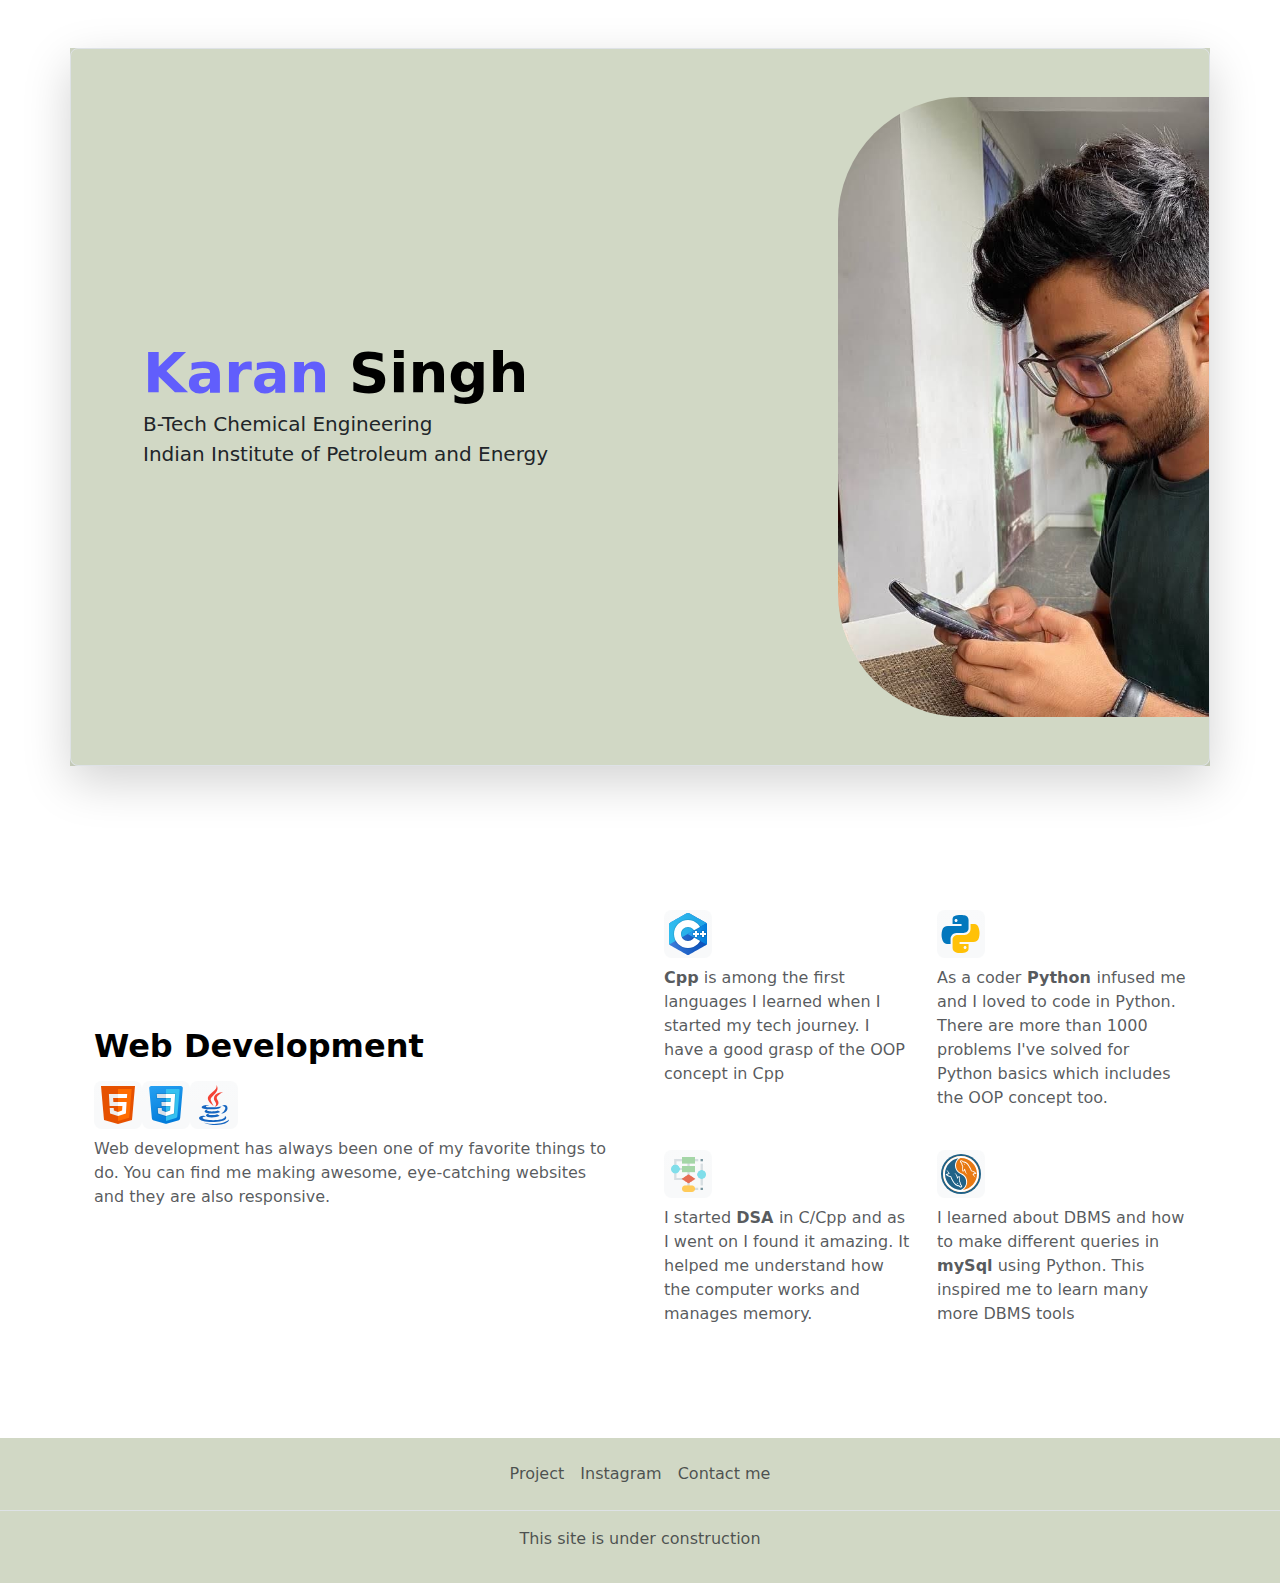
==== commit 4e284899: "Update index.html" ====
--- a/index.html
+++ b/index.html
@@ -50,7 +50,7 @@
                             <linearGradient id="Ey3AfYdg0JtJGx7I73Eu7a_TpULddJc4gTh_gr1" x1="5" x2="43" y1="24" y2="24" gradientUnits="userSpaceOnUse"><stop offset=".002" stop-color="#427fdb"></stop><stop offset=".397" stop-color="#2668cb"></stop><stop offset=".763" stop-color="#1358bf"></stop><stop offset="1" stop-color="#0c52bb"></stop></linearGradient><path fill="url(#Ey3AfYdg0JtJGx7I73Eu7a_TpULddJc4gTh_gr1)" fill-rule="evenodd" d="M22.903,3.286c0.679-0.381,1.515-0.381,2.193,0	c3.355,1.883,13.451,7.551,16.807,9.434C42.582,13.1,43,13.804,43,14.566c0,3.766,0,15.101,0,18.867	c0,0.762-0.418,1.466-1.097,1.847c-3.355,1.883-13.451,7.551-16.807,9.434c-0.679,0.381-1.515,0.381-2.193,0	c-3.355-1.883-13.451-7.551-16.807-9.434C5.418,34.899,5,34.196,5,33.434c0-3.766,0-15.101,0-18.867	c0-0.762,0.418-1.466,1.097-1.847C9.451,10.837,19.549,5.169,22.903,3.286z" clip-rule="evenodd"></path><linearGradient id="Ey3AfYdg0JtJGx7I73Eu7b_TpULddJc4gTh_gr2" x1="5" x2="42.487" y1="18.702" y2="18.702" gradientUnits="userSpaceOnUse"><stop offset="0" stop-color="#32bdef"></stop><stop offset="1" stop-color="#1ea2e4"></stop></linearGradient><path fill="url(#Ey3AfYdg0JtJGx7I73Eu7b_TpULddJc4gTh_gr2)" fill-rule="evenodd" d="M5.304,34.404C5.038,34.048,5,33.71,5,33.255c0-3.744,0-15.014,0-18.759c0-0.758,0.417-1.458,1.094-1.836	c3.343-1.872,13.405-7.507,16.748-9.38c0.677-0.379,1.594-0.371,2.271,0.008c3.343,1.872,13.371,7.459,16.714,9.331	c0.27,0.152,0.476,0.335,0.66,0.576L5.304,34.404z" clip-rule="evenodd"></path><path fill="#fff" fill-rule="evenodd" d="M24,10c7.727,0,14,6.273,14,14s-6.273,14-14,14s-14-6.273-14-14	S16.273,10,24,10z M24,17c3.863,0,7,3.136,7,7c0,3.863-3.137,7-7,7s-7-3.137-7-7C17,20.136,20.136,17,24,17z" clip-rule="evenodd"></path><linearGradient id="Ey3AfYdg0JtJGx7I73Eu7c_TpULddJc4gTh_gr3" x1="23.593" x2="43" y1="23.852" y2="23.852" gradientUnits="userSpaceOnUse"><stop offset="0" stop-color="#2aa4f4"></stop><stop offset="1" stop-color="#007ad9"></stop></linearGradient><path fill="url(#Ey3AfYdg0JtJGx7I73Eu7c_TpULddJc4gTh_gr3)" fill-rule="evenodd" d="M42.485,13.205c0.516,0.483,0.506,1.211,0.506,1.784c0,3.795-0.032,14.589,0.009,18.384c0.004,0.396-0.127,0.813-0.323,1.127	L23.593,24L42.485,13.205z" clip-rule="evenodd"></path><g opacity=".05"><path d="M33,21v2h2v2h-2v2h-2v-2h-2v-2h2v-2H33 M34,20h-1h-2h-1v1v1h-1h-1v1v2v1h1h1v1v1h1h2h1v-1v-1h1h1v-1v-2v-1h-1h-1v-1V20 L34,20z"></path><path d="M40,21v2h2v2h-2v2h-2v-2h-2v-2h2v-2H40 M41,20h-1h-2h-1v1v1h-1h-1v1v2v1h1h1v1v1h1h2h1v-1v-1h1h1v-1v-2v-1h-1h-1v-1V20 L41,20z"></path></g><g opacity=".07"><path d="M33,21v2h2v2h-2v2h-2v-2h-2v-2h2v-2H33 M33.5,20.5H33h-2h-0.5V21v1.5H29h-0.5V23v2v0.5H29h1.5V27v0.5H31h2h0.5V27v-1.5H35 h0.5V25v-2v-0.5H35h-1.5V21V20.5L33.5,20.5z"></path><path d="M40,21v2h2v2h-2v2h-2v-2h-2v-2h2v-2H40 M40.5,20.5H40h-2h-0.5V21v1.5H36h-0.5V23v2v0.5H36h1.5V27v0.5H38h2h0.5V27v-1.5H42 h0.5V25v-2v-0.5H42h-1.5V21V20.5L40.5,20.5z"></path></g><polygon fill="#fff" points="33,21 31,21 31,23 29,23 29,25 31,25 31,27 33,27 33,25 35,25 35,23 33,23"></polygon><polygon fill="#fff" points="42,23 40,23 40,21 38,21 38,23 36,23 36,25 38,25 38,27 40,27 40,25 42,25"></polygon><g><path d="M24,10c5.128,0,9.602,2.771,12.041,6.887l-6.073,3.47C28.737,18.347,26.527,17,24,17c-3.864,0-7,3.136-7,7 c0,3.863,3.137,7,7,7c2.57,0,4.812-1.392,6.029-3.459l6.132,3.374C33.75,35.142,29.21,38,24,38c-7.727,0-14-6.273-14-14 S16.273,10,24,10 M24,9C15.729,9,9,15.729,9,24s6.729,15,15,15c5.367,0,10.36-2.908,13.03-7.59l0.503-0.882l-0.89-0.49 l-6.132-3.374l-0.851-0.468l-0.493,0.837C28.09,28.863,26.11,30,24,30c-3.308,0-6-2.692-6-6s2.692-6,6-6 c2.099,0,4.011,1.076,5.115,2.879l0.507,0.828l0.842-0.481l6.073-3.47l0.882-0.504l-0.518-0.874C34.205,11.827,29.262,9,24,9L24,9 z" opacity=".05"></path><path d="M24,10c5.128,0,9.602,2.771,12.041,6.887l-6.073,3.47C28.737,18.347,26.527,17,24,17c-3.864,0-7,3.136-7,7 c0,3.863,3.137,7,7,7c2.57,0,4.812-1.392,6.029-3.459l6.132,3.374C33.75,35.142,29.21,38,24,38c-7.727,0-14-6.273-14-14 S16.273,10,24,10 M24,9.5C16.005,9.5,9.5,16.005,9.5,24S16.005,38.5,24,38.5c5.188,0,10.014-2.812,12.595-7.337l0.252-0.441 l-0.445-0.245l-6.132-3.374l-0.425-0.234l-0.246,0.418C28.431,29.269,26.286,30.5,24,30.5c-3.584,0-6.5-2.916-6.5-6.5 s2.916-6.5,6.5-6.5c2.275,0,4.346,1.166,5.542,3.118l0.253,0.414l0.421-0.241l6.073-3.47l0.441-0.252l-0.259-0.437 C33.864,12.233,29.086,9.5,24,9.5L24,9.5z" opacity=".07"></path></g>
                             </svg>
                     </div>
-                    <p class="text-body-secondary"><span class="bold">Cpp</span> is among the first languages I learned when I started my tech journey. I have a good grasp of the OOP concept in cpp </p>
+                    <p class="text-body-secondary"><span class="bold">Cpp</span> is among the first languages I learned when I started my tech journey. I have a good grasp of the OOP concept in Cpp </p>
                   </div>
         
                   <div class="col d-flex flex-column gap-2">
@@ -59,14 +59,14 @@
                             <path fill="#0277BD" d="M24.047,5c-1.555,0.005-2.633,0.142-3.936,0.367c-3.848,0.67-4.549,2.077-4.549,4.67V14h9v2H15.22h-4.35c-2.636,0-4.943,1.242-5.674,4.219c-0.826,3.417-0.863,5.557,0,9.125C5.851,32.005,7.294,34,9.931,34h3.632v-5.104c0-2.966,2.686-5.896,5.764-5.896h7.236c2.523,0,5-1.862,5-4.377v-8.586c0-2.439-1.759-4.263-4.218-4.672C27.406,5.359,25.589,4.994,24.047,5z M19.063,9c0.821,0,1.5,0.677,1.5,1.502c0,0.833-0.679,1.498-1.5,1.498c-0.837,0-1.5-0.664-1.5-1.498C17.563,9.68,18.226,9,19.063,9z"></path><path fill="#FFC107" d="M23.078,43c1.555-0.005,2.633-0.142,3.936-0.367c3.848-0.67,4.549-2.077,4.549-4.67V34h-9v-2h9.343h4.35c2.636,0,4.943-1.242,5.674-4.219c0.826-3.417,0.863-5.557,0-9.125C41.274,15.995,39.831,14,37.194,14h-3.632v5.104c0,2.966-2.686,5.896-5.764,5.896h-7.236c-2.523,0-5,1.862-5,4.377v8.586c0,2.439,1.759,4.263,4.218,4.672C19.719,42.641,21.536,43.006,23.078,43z M28.063,39c-0.821,0-1.5-0.677-1.5-1.502c0-0.833,0.679-1.498,1.5-1.498c0.837,0,1.5,0.664,1.5,1.498C29.563,38.32,28.899,39,28.063,39z"></path>
                             </svg>
                     </div>
-                    <p class="text-body-secondary">As a coder<span class="bold"> Python </span> infused me and I loved to code in Python. There are more than 1000 problems I've solved for Python basics which includes the oop concept too.</p>
+                    <p class="text-body-secondary">As a coder<span class="bold"> Python </span> infused me and I loved to code in Python. There are more than 1000 problems I've solved for Python basics which includes the OOP concept too.</p>
                   </div>
         
                   <div class="col d-flex flex-column gap-2">
                     <div class="feature-icon-small d-inline-flex align-items-center justify-content-center text-bg-light bg-gradient fs-4 rounded-3">
                       <img src="./algorithm.png" height="35px"/>
                     </div>
-                    <p class="text-body-secondary">I started <span class="bold">DSA </span>in C and Cpp and as I went on I found it amazing. It helped me to understand how the computer works and how it manages memory.</p>
+                    <p class="text-body-secondary">I started <span class="bold">DSA </span>in C/Cpp and as I went on I found it amazing. It helped me understand how the computer works and manages memory.</p>
                   </div>
         
                   <div class="col d-flex flex-column gap-2">
@@ -75,7 +75,7 @@
                             <circle cx="24" cy="24" r="20" fill="#216287"></circle><circle cx="24" cy="24" r="18" fill="#e87912"></circle><path fill="#216287" d="M29.69,31.95c0,4.35-3.09,7.98-7.19,8.82l-0.55,0.1C13.53,39.87,7,32.7,7,24c0-9.39,7.61-17,17-17 c0.17,0,0.35,0,0.52,0.01c-3.5,1.23-6.02,4.56-6.02,8.49c0,1.49,0.36,2.9,1.01,4.14c0.86,1.66,2.3,2.94,3.97,3.78l1.22,0.61 c1.67,0.84,3.12,2.12,3.98,3.78C29.32,29.05,29.69,30.46,29.69,31.95z"></path><path fill="#fff" d="M24,6C14.059,6,6,14.059,6,24c0,8.671,6.132,15.906,14.295,17.614l0.012,0.063l0.159-0.029 C21.609,41.876,22.79,42,24,42c9.941,0,18-8.059,18-18C42,14.059,33.941,6,24,6z M8,24c0-7.935,5.813-14.521,13.4-15.769 C19.309,9.994,18,12.626,18,15.5c0,1.519,0.367,3.029,1.062,4.368c0.865,1.668,2.316,3.051,4.197,3.996l1.219,0.613 c1.691,0.852,2.991,2.084,3.759,3.564c0.63,1.214,0.949,2.528,0.949,3.907c0,3.645-2.35,6.857-5.711,8.024 C14.897,39.693,8,32.645,8,24z M25.905,39.876c2.599-1.721,4.281-4.668,4.281-7.927c0-1.52-0.367-3.029-1.062-4.368 c-0.865-1.668-2.316-3.051-4.197-3.996l-1.219-0.613c-1.692-0.852-2.991-2.083-3.759-3.564C19.319,18.193,19,16.879,19,15.5 c0-3.173,1.781-6.017,4.464-7.473C23.643,8.021,23.819,8,24,8c8.822,0,16,7.178,16,16C40,32.177,33.831,38.93,25.905,39.876z"></path><path fill="#fff" d="M38.458,27.528c-0.776-0.927-2.018-1.829-2.809-3.135c-0.111-0.184-0.053-0.407,0.135-0.507 C36.799,23.342,36.978,23.441,38,23c-1-1-2.037-1.36-3.681-1.774c-0.322-0.067-0.507-0.337-0.561-0.634 c-0.088-0.323-0.275-0.87-0.471-1.307c-1.421-2.871-3.192-6.625-6.786-6.907c-0.237-0.003-0.463-0.099-0.62-0.257 c-0.453-0.432-1.087-0.967-1.67-1.055c-0.115,0.011-0.057-0.028-0.146,0.054c-0.233,0.273-0.186,0.283-0.026,0.63 c0.216,0.369,0.628,0.791,1.033,1.208c0.411,0.531,0.126,1.308,0.396,1.904c0.111,0.423,0.344,0.923,0.603,1.229 c0.125,0.161,0.163,0.365,0.124,0.55c-0.288,1.377-0.491,2.862-0.212,4.241c0.006,0.147,0.15,0.202,0.256,0.149 c0.033-0.026,0.032-0.008,0.16-0.233C26.556,20.448,27.675,18.307,28,19c0.473,1.538,1.13,4.53,2.522,5.455 c0.059,0.025,0.013,0.122-0.045,0.089c-1.454-0.751-2.631-2.682-2.978-3.984c-0.27,0.023-0.512,0.242-0.648,0.493 c-0.205,0.719-1.26,0.756-1.449-0.013c-0.076-0.298-0.138-0.6-0.167-0.905c-0.111-1.11-0.041-2.753,0.211-3.582 c-0.704-0.76-1.098-2.227-1.005-2.995c-0.413-0.418-0.847-0.829-1.17-1.344c-0.608-0.774-0.076-2.132,0.967-2.083 c0.924,0.077,1.672,0.707,2.33,1.301c0.729-0.065,2.173,0.444,2.982,0.991c1.834,1.191,2.799,3.236,3.847,5.078 c0.409,0.836,1.142,2.25,1.123,2.924c1.866,0.578,3.975,1.277,5.039,3.046c0.019,0.035,0.001,0.08-0.038,0.091 c0,0-2.9,0.91-2.9,0.91l1.921,3C38.575,27.522,38.495,27.584,38.458,27.528L38.458,27.528z"></path><path fill="#fff" d="M27.046,13.688l0.833,1.189C27.879,14.878,28.83,13.53,27.046,13.688z"></path><g><path fill="#fff" d="M9.762,20.071c0.776,0.927,2.018,1.829,2.809,3.135c0.111,0.184,0.053,0.407-0.135,0.507 c-1.015,0.543-1.193,0.444-2.215,0.886c1,1,2.037,1.36,3.681,1.774c0.322,0.067,0.507,0.337,0.561,0.634 c0.088,0.323,0.275,0.87,0.471,1.307c1.421,2.871,3.192,6.625,6.786,6.907c0.237,0.003,0.463,0.099,0.62,0.257 c0.453,0.432,1.087,0.967,1.67,1.055c0.115-0.011,0.057,0.028,0.146-0.054c0.233-0.273,0.186-0.283,0.026-0.63 c-0.216-0.369-0.628-0.791-1.033-1.208c-0.411-0.531-0.126-1.308-0.396-1.904c-0.111-0.423-0.344-0.923-0.603-1.229 c-0.125-0.161-0.163-0.365-0.124-0.55c0.288-1.377,0.491-2.862,0.212-4.241c-0.006-0.147-0.15-0.202-0.256-0.149 c-0.033,0.026-0.032,0.008-0.16,0.233c-0.158,0.348-1.277,2.49-1.602,1.796c-0.473-1.538-1.13-4.53-2.522-5.455 c-0.059-0.025-0.013-0.122,0.045-0.089c1.454,0.751,2.631,2.682,2.978,3.984c0.27-0.023,0.512-0.242,0.648-0.493 c0.205-0.719,1.26-0.756,1.449,0.013c0.076,0.298,0.138,0.6,0.167,0.905c0.111,1.11,0.041,2.753-0.211,3.582 c0.704,0.76,1.098,2.227,1.005,2.995c0.413,0.418,0.847,0.829,1.17,1.344c0.608,0.774,0.076,2.132-0.967,2.083 c-0.924-0.077-1.672-0.707-2.33-1.301c-0.729,0.065-2.173-0.444-2.982-0.991c-1.834-1.191-2.799-3.236-3.847-5.078 c-0.409-0.836-1.142-2.25-1.123-2.924c-1.866-0.578-3.975-1.277-5.039-3.046c-0.019-0.035-0.001-0.08,0.038-0.091 c0,0,2.9-0.91,2.9-0.91l-1.921-3C9.645,20.077,9.725,20.016,9.762,20.071L9.762,20.071z"></path><path fill="#fff" d="M21.174,33.911l-0.833-1.189C20.342,32.722,19.39,34.07,21.174,33.911z"></path></g>
                             </svg>
                     </div>
-                    <p class="text-body-secondary">I learned about the DBMS and how to make different queries in <span class="bold"> mySql</span> using Python.This inspired me to learn many more DBMS tools </p>
+                    <p class="text-body-secondary">I learned about DBMS and how to make different queries in <span class="bold"> mySql</span> using Python. This inspired me to learn many more DBMS tools </p>
                   </div>
                 </div>
               </div>
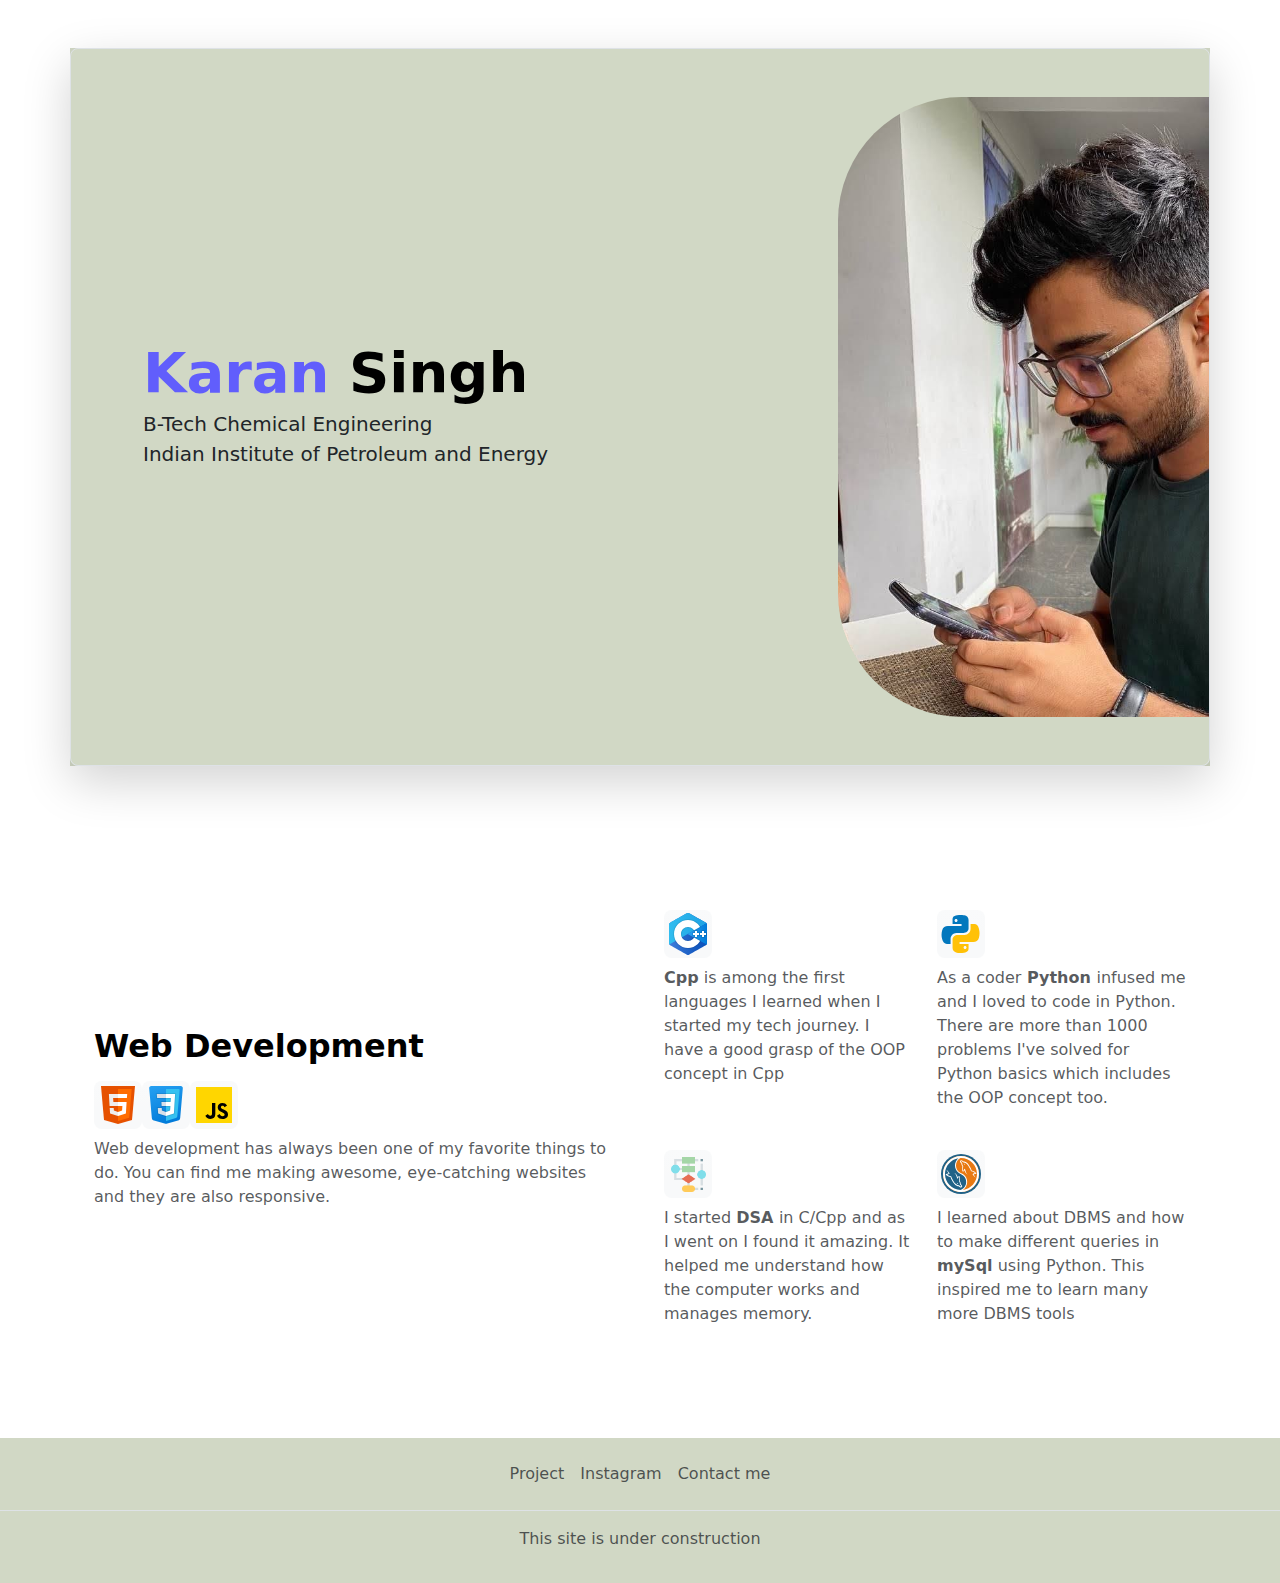
==== commit 5a5bcd3d: "Update index.html" ====
--- a/index.html
+++ b/index.html
@@ -2,7 +2,9 @@
 <html lang="en">
     <head>
         <meta charset="UTF-8">
-        <title>personal website</title>
+        <title>Karan Singh</title>
+        <meta name="viewport" content="width=device-width, initial-scale=1.0">
+        <link rel="icon" href="./favicon.png" type="image">
         <link rel="stylesheet" href="./style.css">
         <link href="https://cdn.jsdelivr.net/npm/bootstrap@5.3.3/dist/css/bootstrap.min.css" rel="stylesheet" integrity="sha384-QWTKZyjpPEjISv5WaRU9OFeRpok6YctnYmDr5pNlyT2bRjXh0JMhjY6hW+ALEwIH" crossorigin="anonymous">
     </head>
@@ -34,9 +36,9 @@
                     </svg>
                 </div>
                 <div class="feature-icon-small d-inline-flex align-items-center justify-content-center text-bg-light bg-gradient fs-4 rounded-3">
-                    <svg xmlns="http://www.w3.org/2000/svg" x="0px" y="0px" width="100" height="100" viewBox="0 0 48 48">
-                        <path fill="#F44336" d="M23.65,24.898c-0.998-1.609-1.722-2.943-2.725-5.455C19.229,15.2,31.24,11.366,26.37,3.999c2.111,5.089-7.577,8.235-8.477,12.473C17.07,20.37,23.645,24.898,23.65,24.898z"></path><path fill="#F44336" d="M23.878,17.27c-0.192,2.516,2.229,3.857,2.299,5.695c0.056,1.496-1.447,2.743-1.447,2.743s2.728-0.536,3.579-2.818c0.945-2.534-1.834-4.269-1.548-6.298c0.267-1.938,6.031-5.543,6.031-5.543S24.311,11.611,23.878,17.27z"></path><g><path fill="#1565C0" d="M32.084 25.055c1.754-.394 3.233.723 3.233 2.01 0 2.901-4.021 5.643-4.021 5.643s6.225-.742 6.225-5.505C37.521 24.053 34.464 23.266 32.084 25.055zM29.129 27.395c0 0 1.941-1.383 2.458-1.902-4.763 1.011-15.638 1.147-15.638.269 0-.809 3.507-1.638 3.507-1.638s-7.773-.112-7.773 2.181C11.683 28.695 21.858 28.866 29.129 27.395z"></path><path fill="#1565C0" d="M27.935,29.571c-4.509,1.499-12.814,1.02-10.354-0.993c-1.198,0-2.974,0.963-2.974,1.889c0,1.857,8.982,3.291,15.63,0.572L27.935,29.571z"></path><path fill="#1565C0" d="M18.686,32.739c-1.636,0-2.695,1.054-2.695,1.822c0,2.391,9.76,2.632,13.627,0.205l-2.458-1.632C24.271,34.404,17.014,34.579,18.686,32.739z"></path><path fill="#1565C0" d="M36.281,36.632c0-0.936-1.055-1.377-1.433-1.588c2.228,5.373-22.317,4.956-22.317,1.784c0-0.721,1.807-1.427,3.477-1.093l-1.42-0.839C11.26,34.374,9,35.837,9,37.017C9,42.52,36.281,42.255,36.281,36.632z"></path><path fill="#1565C0" d="M39,38.604c-4.146,4.095-14.659,5.587-25.231,3.057C24.341,46.164,38.95,43.628,39,38.604z"></path></g>
-                        </svg>
+                   <svg xmlns="http://www.w3.org/2000/svg" x="0px" y="0px" width="100" height="100" viewBox="0 0 48 48">
+<path fill="#ffd600" d="M6,42V6h36v36H6z"></path><path fill="#000001" d="M29.538 32.947c.692 1.124 1.444 2.201 3.037 2.201 1.338 0 2.04-.665 2.04-1.585 0-1.101-.726-1.492-2.198-2.133l-.807-.344c-2.329-.988-3.878-2.226-3.878-4.841 0-2.41 1.845-4.244 4.728-4.244 2.053 0 3.528.711 4.592 2.573l-2.514 1.607c-.553-.988-1.151-1.377-2.078-1.377-.946 0-1.545.597-1.545 1.377 0 .964.6 1.354 1.985 1.951l.807.344C36.452 29.645 38 30.839 38 33.523 38 36.415 35.716 38 32.65 38c-2.999 0-4.702-1.505-5.65-3.368L29.538 32.947zM17.952 33.029c.506.906 1.275 1.603 2.381 1.603 1.058 0 1.667-.418 1.667-2.043V22h3.333v11.101c0 3.367-1.953 4.899-4.805 4.899-2.577 0-4.437-1.746-5.195-3.368L17.952 33.029z"></path>
+</svg>
                     </div>
                 </div>
                 <p class="text-body-secondary">Web development has always been one of my favorite things to do. You can find me making awesome, eye-catching websites and they are also responsive.</p>
